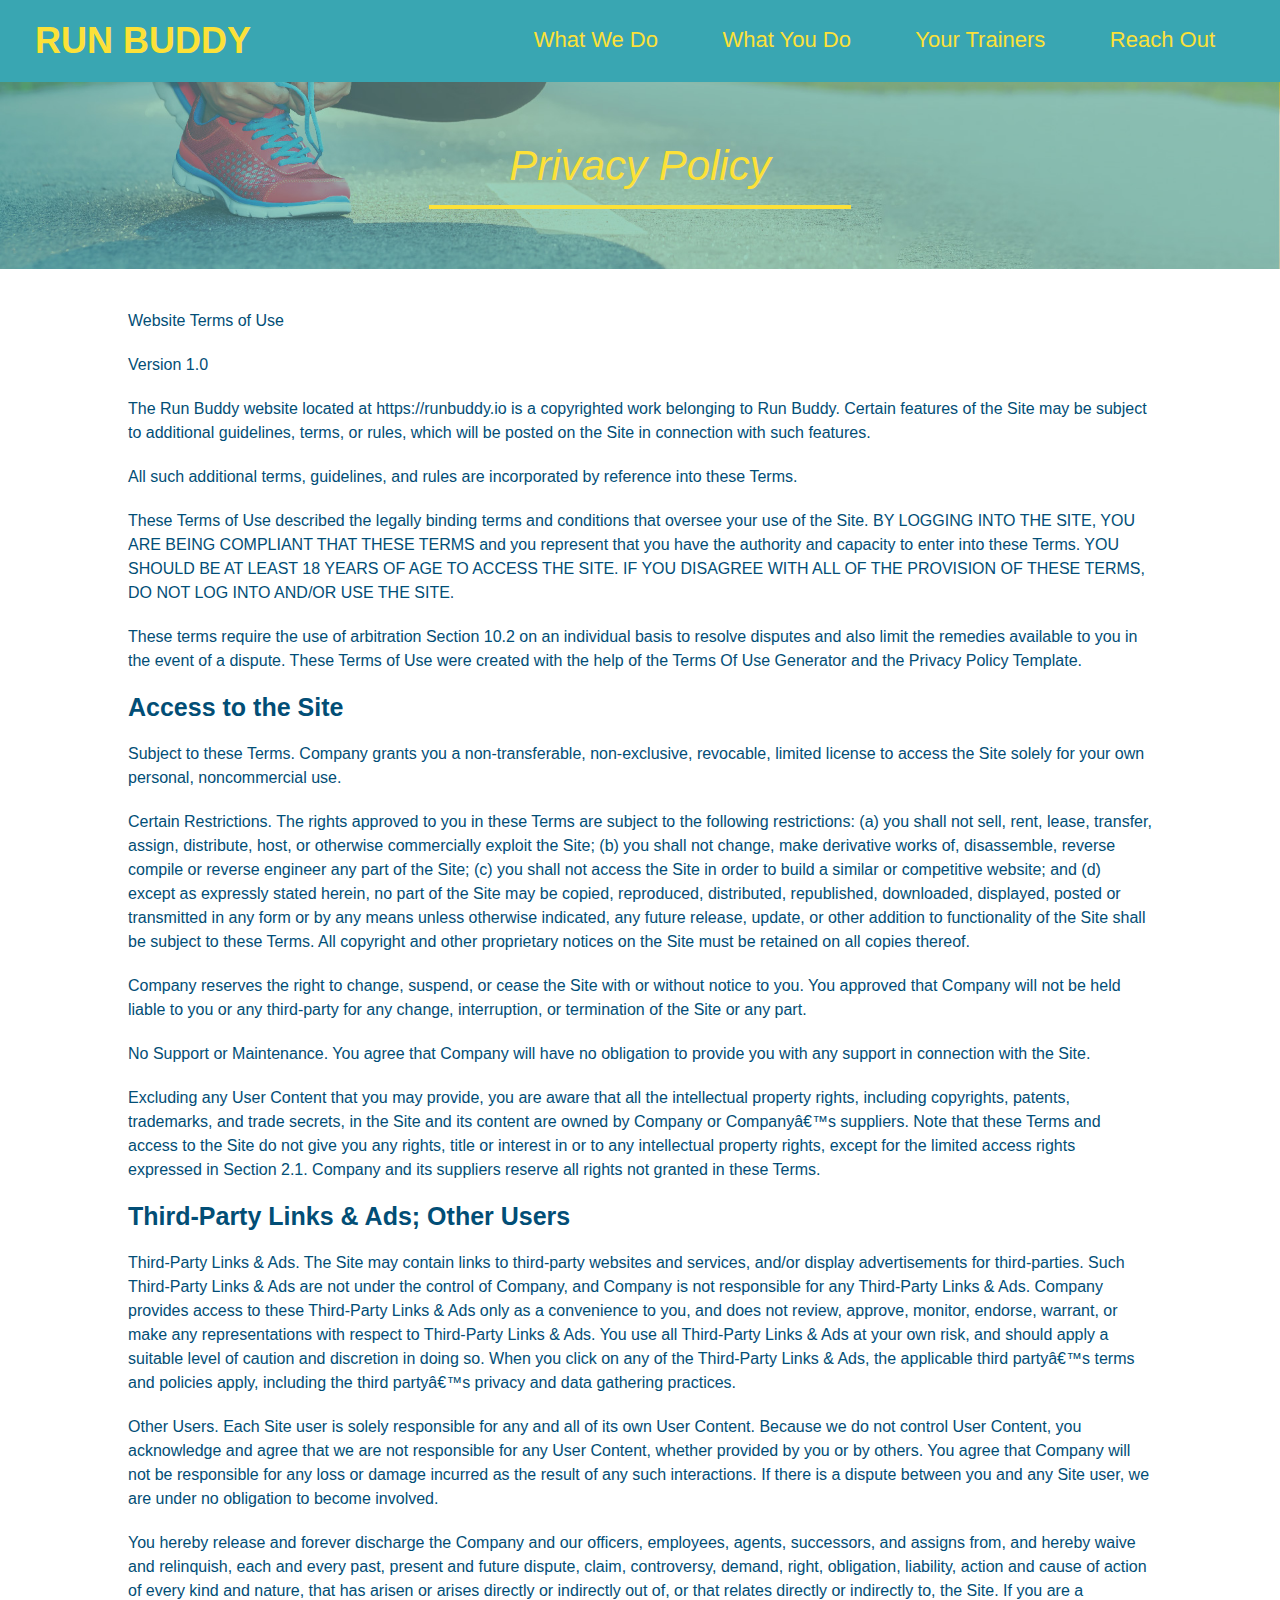
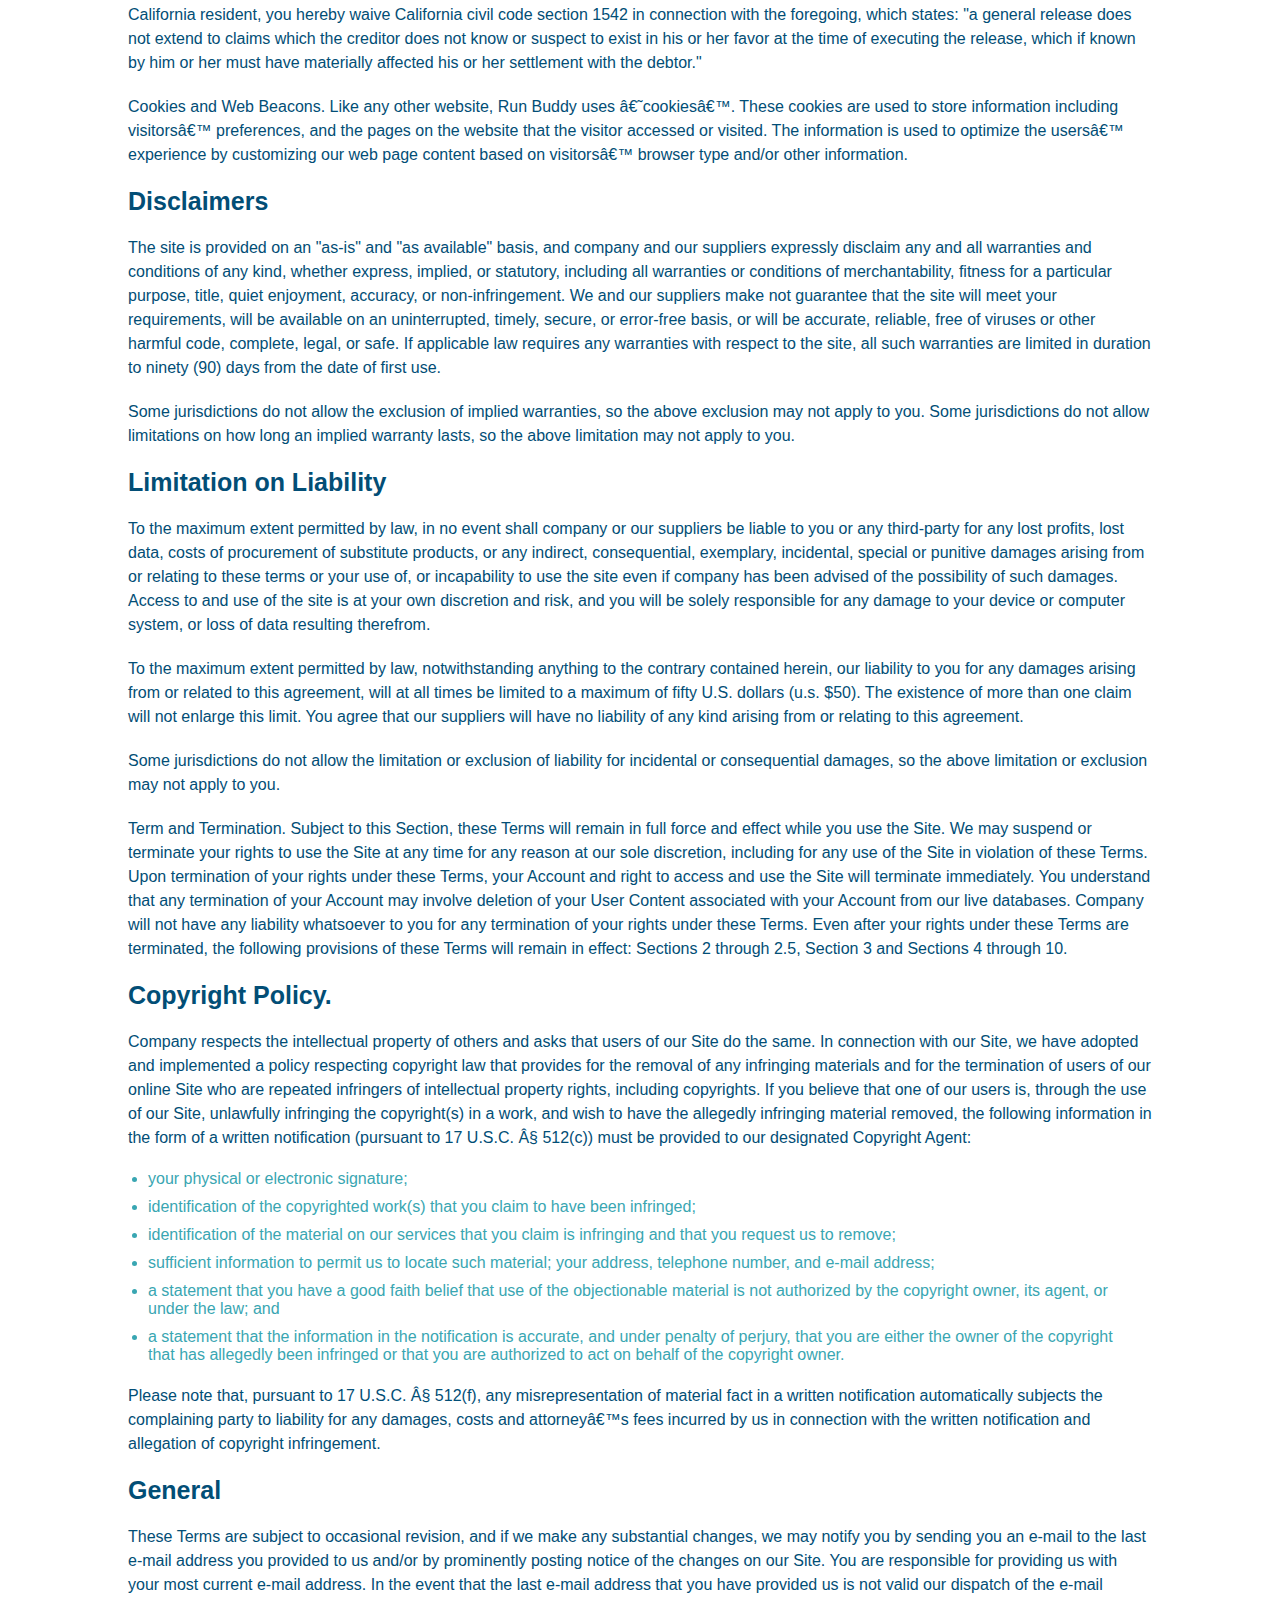
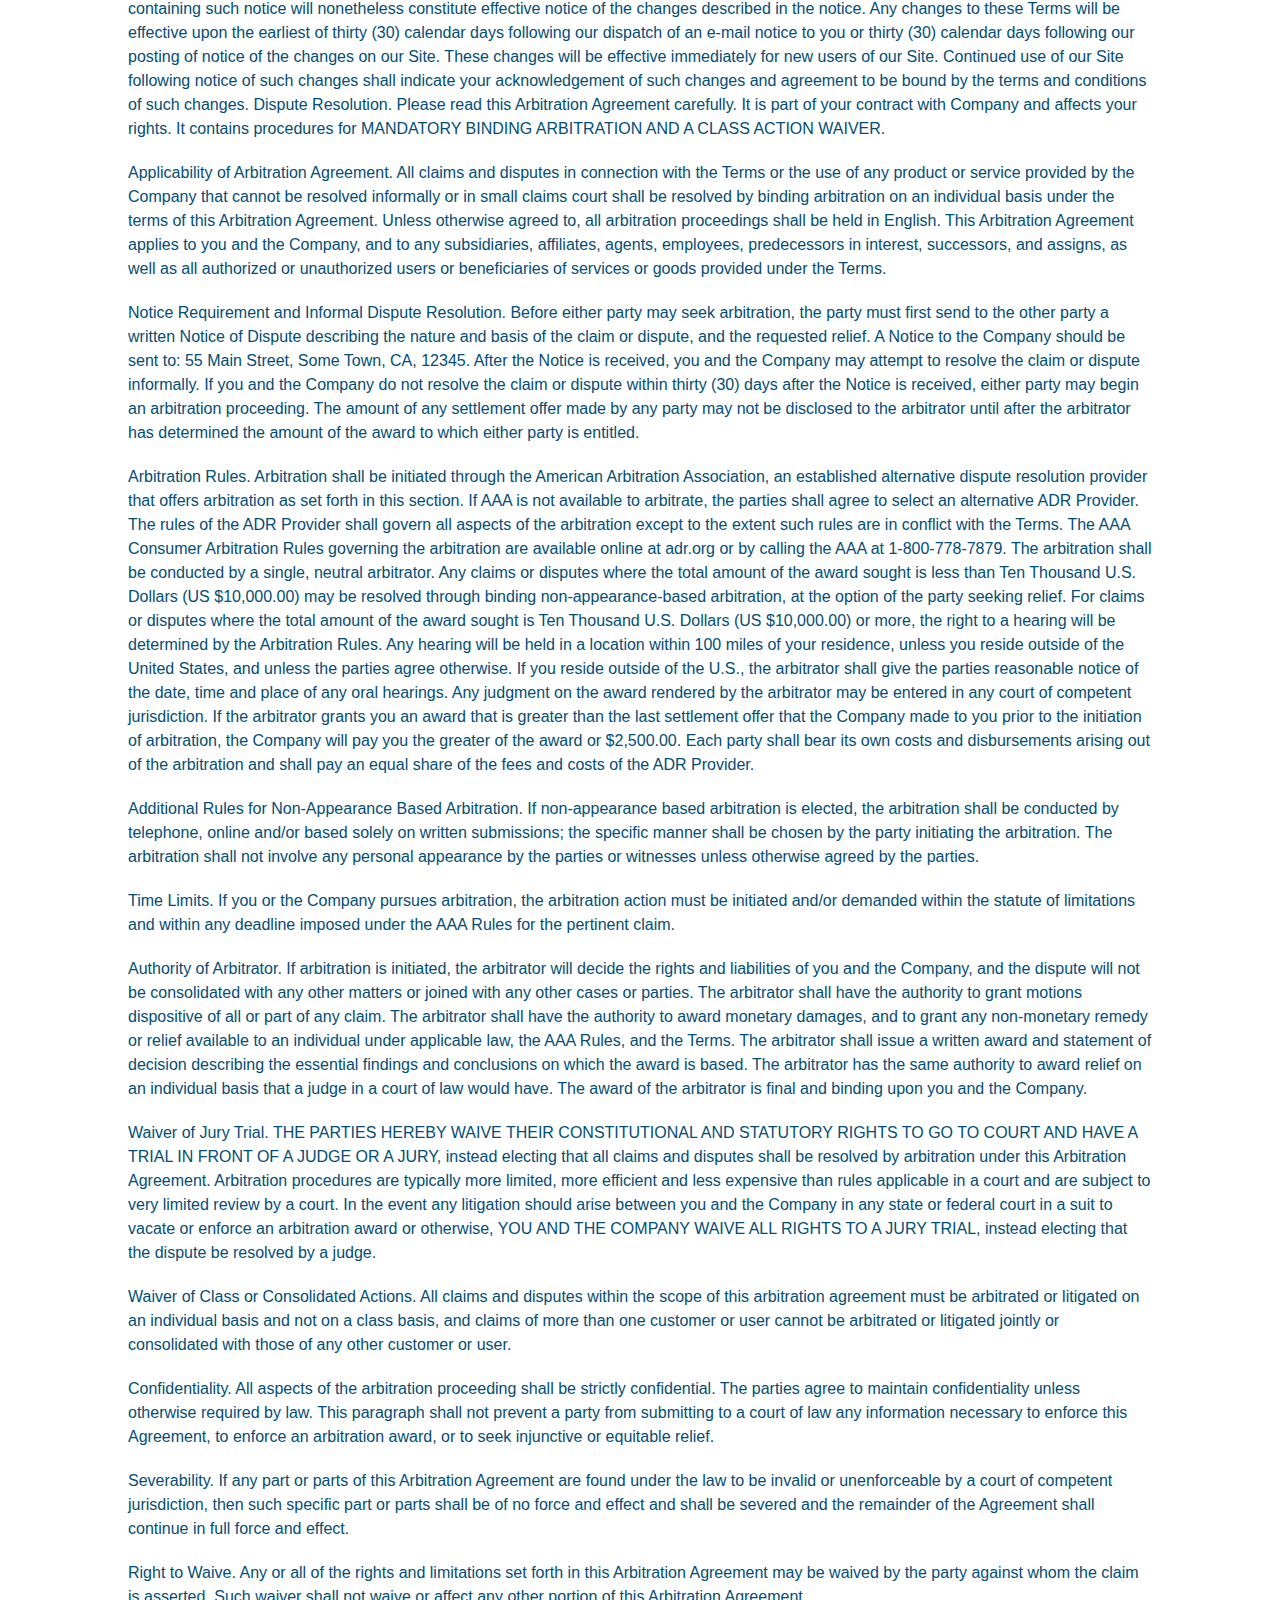
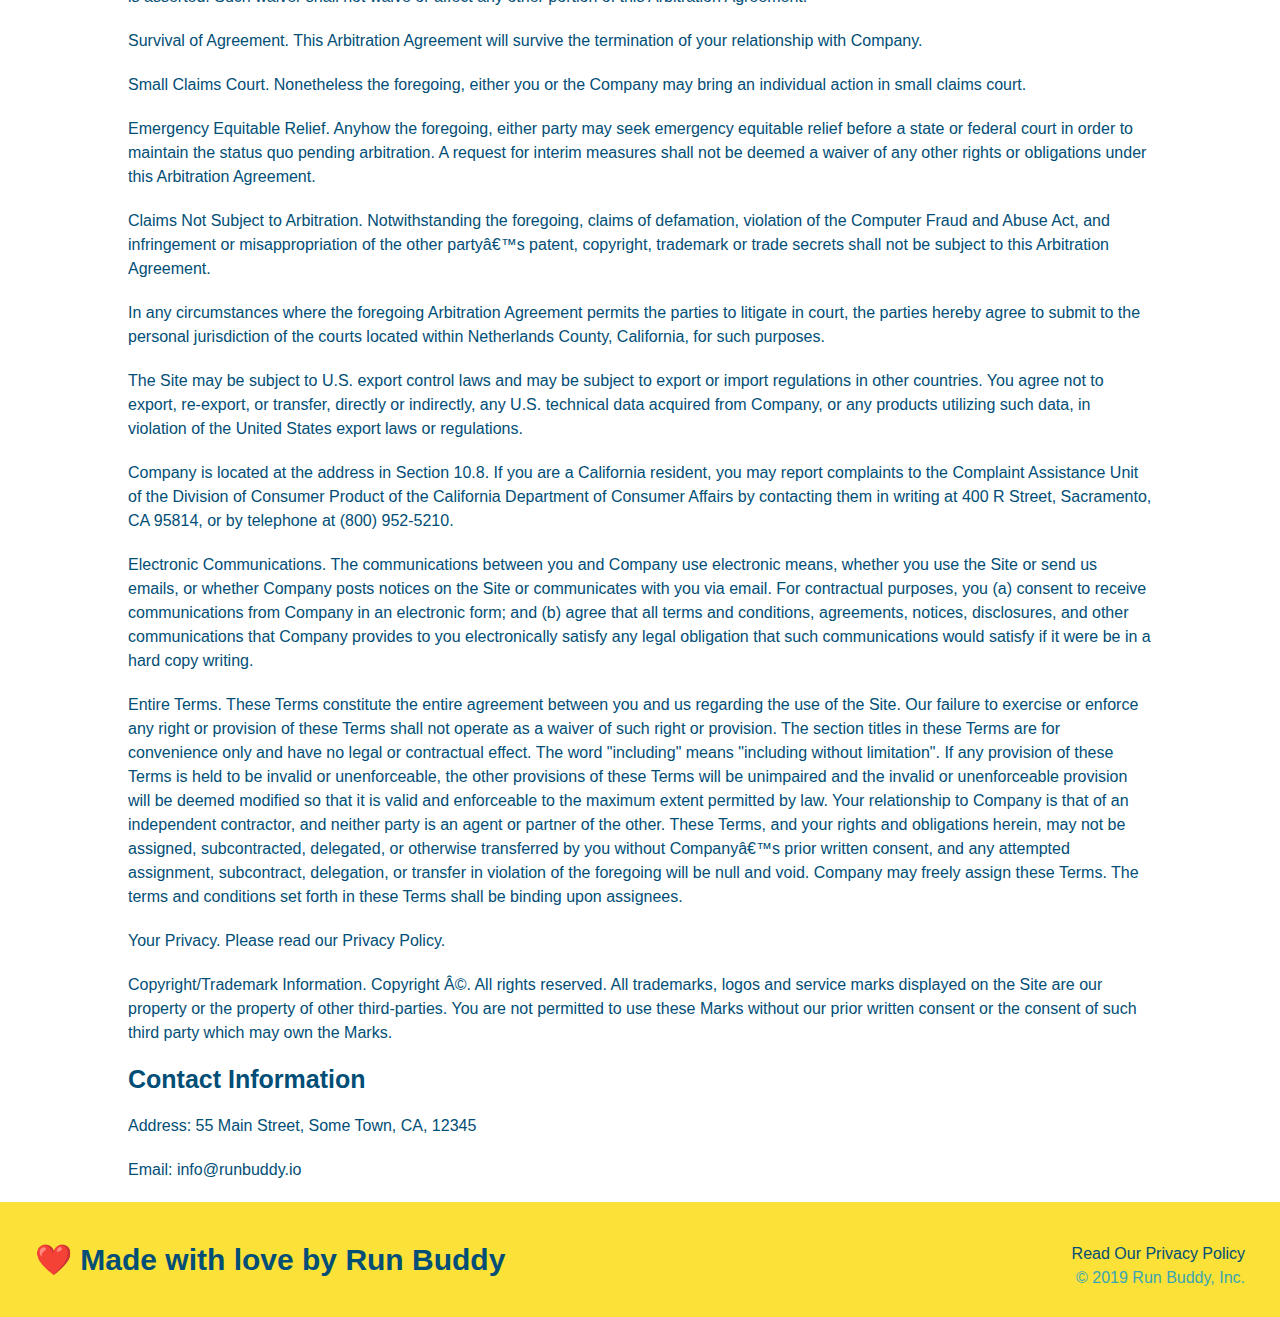
==== privacy-policy.html @ 2493c8c0 "Finished product with Privacy Policy" ====
<!DOCTYPE html>
<html lang="en">
    <head>
        <meta charset="UTF-8" />
        <title>Privacy Policy - Run Buddy</title>
        <link rel="stylesheet" href="./assets/css/style.css" />
        <link rel="stylesheet" href="./assets/css/secondary-styles.css" />
    </head>
    <body>
        <header>
            <h1>
                <a href="/">RUN BUDDY</a>
            </h1>
            <nav>
                <!--Unordered list element-->
                <ul>
                    <!--list item element-->
                    <li>
                        <!--Anchore element-->
                        <a href="./index.html#what-we-do">What We Do</a>
                    </li>
                    <li>
                        <a href="./index.html#what-you-do">What You Do</a>
                    </li>
                    <li>
                        <a href="./index.html#your-trainers">Your Trainers</a>
                    </li>
                    <li>
                        <a href="./index.html#reach-out">Reach Out</a>
                    </li>
                </ul>
            </nav>
        </header>
        <!--Policy Section-->
        <section class="hero">
            <h2 class="page-title">
                Privacy Policy
            </h2>
        </section>
        <article class="secondary-content">
            
      <p>
        Website Terms of Use
      </p>

      <p>
        Version 1.0
      </p>

      <p>
        The Run Buddy website located at https://runbuddy.io is a copyrighted work belonging to Run Buddy. Certain
        features of the Site may be subject to additional guidelines, terms, or rules, which will be posted on the Site
        in connection with such features.
      </p>

      <p>
        All such additional terms, guidelines, and rules are incorporated by reference into these Terms.
      </p>

      <p>
        These Terms of Use described the legally binding terms and conditions that oversee your use of the Site. BY
        LOGGING INTO THE SITE, YOU ARE BEING COMPLIANT THAT THESE TERMS and you represent that you have the authority
        and capacity to enter into these Terms. YOU SHOULD BE AT LEAST 18 YEARS OF AGE TO ACCESS THE SITE. IF YOU
        DISAGREE WITH ALL OF THE PROVISION OF THESE TERMS, DO NOT LOG INTO AND/OR USE THE SITE.
      </p>

      <p>
        These terms require the use of arbitration Section 10.2 on an individual basis to resolve disputes and also
        limit the remedies available to you in the event of a dispute. These Terms of Use were created with the help of
        the Terms Of Use Generator and the Privacy Policy Template.
      </p>

      <h3>
        Access to the Site
      </h3>

      <p>
        Subject to these Terms. Company grants you a non-transferable, non-exclusive, revocable, limited license to
        access the Site solely for your own personal, noncommercial use.
      </p>

      <p>
        Certain Restrictions. The rights approved to you in these Terms are subject to the following restrictions: (a)
        you shall not sell, rent, lease, transfer, assign, distribute, host, or otherwise commercially exploit the Site;
        (b) you shall not change, make derivative works of, disassemble, reverse compile or reverse engineer any part of
        the Site; (c) you shall not access the Site in order to build a similar or competitive website; and (d) except
        as expressly stated herein, no part of the Site may be copied, reproduced, distributed, republished, downloaded,
        displayed, posted or transmitted in any form or by any means unless otherwise indicated, any future release,
        update, or other addition to functionality of the Site shall be subject to these Terms. All copyright and other
        proprietary notices on the Site must be retained on all copies thereof.
      </p>

      <p>
        Company reserves the right to change, suspend, or cease the Site with or without notice to you. You approved
        that Company will not be held liable to you or any third-party for any change, interruption, or termination of
        the Site or any part.
      </p>

      <p>
        No Support or Maintenance. You agree that Company will have no obligation to provide you with any support in
        connection with the Site.
      </p>

      <p>
        Excluding any User Content that you may provide, you are aware that all the intellectual property rights,
        including copyrights, patents, trademarks, and trade secrets, in the Site and its content are owned by Company
        or Companyâ€™s suppliers. Note that these Terms and access to the Site do not give you any rights, title or
        interest in or to any intellectual property rights, except for the limited access rights expressed in Section
        2.1. Company and its suppliers reserve all rights not granted in these Terms.
      </p>

      <h3>
        Third-Party Links & Ads; Other Users
      </h3>

      <p>
        Third-Party Links & Ads. The Site may contain links to third-party websites and services, and/or display
        advertisements for third-parties. Such Third-Party Links & Ads are not under the control of Company, and Company
        is not responsible for any Third-Party Links & Ads. Company provides access to these Third-Party Links & Ads
        only as a convenience to you, and does not review, approve, monitor, endorse, warrant, or make any
        representations with respect to Third-Party Links & Ads. You use all Third-Party Links & Ads at your own risk,
        and should apply a suitable level of caution and discretion in doing so. When you click on any of the
        Third-Party Links & Ads, the applicable third partyâ€™s terms and policies apply, including the third partyâ€™s
        privacy and data gathering practices.
      </p>

      <p>
        Other Users. Each Site user is solely responsible for any and all of its own User Content. Because we do not
        control User Content, you acknowledge and agree that we are not responsible for any User Content, whether
        provided by you or by others. You agree that Company will not be responsible for any loss or damage incurred as
        the result of any such interactions. If there is a dispute between you and any Site user, we are under no
        obligation to become involved.
      </p>

      <p>
        You hereby release and forever discharge the Company and our officers, employees, agents, successors, and
        assigns from, and hereby waive and relinquish, each and every past, present and future dispute, claim,
        controversy, demand, right, obligation, liability, action and cause of action of every kind and nature, that has
        arisen or arises directly or indirectly out of, or that relates directly or indirectly to, the Site. If you are
        a California resident, you hereby waive California civil code section 1542 in connection with the foregoing,
        which states: "a general release does not extend to claims which the creditor does not know or suspect to exist
        in his or her favor at the time of executing the release, which if known by him or her must have materially
        affected his or her settlement with the debtor."
      </p>

      <p>
        Cookies and Web Beacons. Like any other website, Run Buddy uses â€˜cookiesâ€™. These cookies are used to store
        information including visitorsâ€™ preferences, and the pages on the website that the visitor accessed or visited.
        The information is used to optimize the usersâ€™ experience by customizing our web page content based on visitorsâ€™
        browser type and/or other information.
      </p>

      <h3>
        Disclaimers
      </h3>

      <p>
        The site is provided on an "as-is" and "as available" basis, and company and our suppliers expressly disclaim
        any and all warranties and conditions of any kind, whether express, implied, or statutory, including all
        warranties or conditions of merchantability, fitness for a particular purpose, title, quiet enjoyment, accuracy,
        or non-infringement. We and our suppliers make not guarantee that the site will meet your requirements, will be
        available on an uninterrupted, timely, secure, or error-free basis, or will be accurate, reliable, free of
        viruses or other harmful code, complete, legal, or safe. If applicable law requires any warranties with respect
        to the site, all such warranties are limited in duration to ninety (90) days from the date of first use.
      </p>

      <p>
        Some jurisdictions do not allow the exclusion of implied warranties, so the above exclusion may not apply to
        you. Some jurisdictions do not allow limitations on how long an implied warranty lasts, so the above limitation
        may not apply to you.
      </p>

      <h3>
        Limitation on Liability
      </h3>

      <p>
        To the maximum extent permitted by law, in no event shall company or our suppliers be liable to you or any
        third-party for any lost profits, lost data, costs of procurement of substitute products, or any indirect,
        consequential, exemplary, incidental, special or punitive damages arising from or relating to these terms or
        your use of, or incapability to use the site even if company has been advised of the possibility of such
        damages. Access to and use of the site is at your own discretion and risk, and you will be solely responsible
        for any damage to your device or computer system, or loss of data resulting therefrom.
      </p>

      <p>
        To the maximum extent permitted by law, notwithstanding anything to the contrary contained herein, our liability
        to you for any damages arising from or related to this agreement, will at all times be limited to a maximum of
        fifty U.S. dollars (u.s. $50). The existence of more than one claim will not enlarge this limit. You agree that
        our suppliers will have no liability of any kind arising from or relating to this agreement.
      </p>

      <p>
        Some jurisdictions do not allow the limitation or exclusion of liability for incidental or consequential
        damages, so the above limitation or exclusion may not apply to you.
      </p>

      <p>
        Term and Termination. Subject to this Section, these Terms will remain in full force and effect while you use
        the Site. We may suspend or terminate your rights to use the Site at any time for any reason at our sole
        discretion, including for any use of the Site in violation of these Terms. Upon termination of your rights under
        these Terms, your Account and right to access and use the Site will terminate immediately. You understand that
        any termination of your Account may involve deletion of your User Content associated with your Account from our
        live databases. Company will not have any liability whatsoever to you for any termination of your rights under
        these Terms. Even after your rights under these Terms are terminated, the following provisions of these Terms
        will remain in effect: Sections 2 through 2.5, Section 3 and Sections 4 through 10.
      </p>

      <h3>
        Copyright Policy.
      </h3>

      <p>
        Company respects the intellectual property of others and asks that users of our Site do the same. In connection
        with our Site, we have adopted and implemented a policy respecting copyright law that provides for the removal
        of any infringing materials and for the termination of users of our online Site who are repeated infringers of
        intellectual property rights, including copyrights. If you believe that one of our users is, through the use of
        our Site, unlawfully infringing the copyright(s) in a work, and wish to have the allegedly infringing material
        removed, the following information in the form of a written notification (pursuant to 17 U.S.C. Â§ 512(c)) must
        be provided to our designated Copyright Agent:
      </p>

      <ul>
        <li>
          your physical or electronic signature;
        </li>
        <li>
          identification of the copyrighted work(s) that you claim to have been infringed;
        </li>
        <li>
          identification of the material on our services that you claim is infringing and that you request us to remove;
        </li>
        <li>
          sufficient information to permit us to locate such material; your address, telephone number, and e-mail
          address;
        </li>
        <li>
          a statement that you have a good faith belief that use of the objectionable material is not authorized by the
          copyright owner, its agent, or under the law; and
        </li>
        <li>
          a statement that the information in the notification is accurate, and under penalty of perjury, that you are
          either the owner of the copyright that has allegedly been infringed or that you are authorized to act on
          behalf of the copyright owner.
        </li>
      </ul>

      <p>
        Please note that, pursuant to 17 U.S.C. Â§ 512(f), any misrepresentation of material fact in a written
        notification automatically subjects the complaining party to liability for any damages, costs and attorneyâ€™s
        fees incurred by us in connection with the written notification and allegation of copyright infringement.
      </p>

      <h3>
        General
      </h3>

      <p>
        These Terms are subject to occasional revision, and if we make any substantial changes, we may notify you by
        sending you an e-mail to the last e-mail address you provided to us and/or by prominently posting notice of the
        changes on our Site. You are responsible for providing us with your most current e-mail address. In the event
        that the last e-mail address that you have provided us is not valid our dispatch of the e-mail containing such
        notice will nonetheless constitute effective notice of the changes described in the notice. Any changes to these
        Terms will be effective upon the earliest of thirty (30) calendar days following our dispatch of an e-mail
        notice to you or thirty (30) calendar days following our posting of notice of the changes on our Site. These
        changes will be effective immediately for new users of our Site. Continued use of our Site following notice of
        such changes shall indicate your acknowledgement of such changes and agreement to be bound by the terms and
        conditions of such changes. Dispute Resolution. Please read this Arbitration Agreement carefully. It is part of
        your contract with Company and affects your rights. It contains procedures for MANDATORY BINDING ARBITRATION AND
        A CLASS ACTION WAIVER.
      </p>

      <p>
        Applicability of Arbitration Agreement. All claims and disputes in connection with the Terms or the use of any
        product or service provided by the Company that cannot be resolved informally or in small claims court shall be
        resolved by binding arbitration on an individual basis under the terms of this Arbitration Agreement. Unless
        otherwise agreed to, all arbitration proceedings shall be held in English. This Arbitration Agreement applies to
        you and the Company, and to any subsidiaries, affiliates, agents, employees, predecessors in interest,
        successors, and assigns, as well as all authorized or unauthorized users or beneficiaries of services or goods
        provided under the Terms.
      </p>

      <p>
        Notice Requirement and Informal Dispute Resolution. Before either party may seek arbitration, the party must
        first send to the other party a written Notice of Dispute describing the nature and basis of the claim or
        dispute, and the requested relief. A Notice to the Company should be sent to: 55 Main Street, Some Town, CA,
        12345. After the Notice is received, you and the Company may attempt to resolve the claim or dispute informally.
        If you and the Company do not resolve the claim or dispute within thirty (30) days after the Notice is received,
        either party may begin an arbitration proceeding. The amount of any settlement offer made by any party may not
        be disclosed to the arbitrator until after the arbitrator has determined the amount of the award to which either
        party is entitled.
      </p>

      <p>
        Arbitration Rules. Arbitration shall be initiated through the American Arbitration Association, an established
        alternative dispute resolution provider that offers arbitration as set forth in this section. If AAA is not
        available to arbitrate, the parties shall agree to select an alternative ADR Provider. The rules of the ADR
        Provider shall govern all aspects of the arbitration except to the extent such rules are in conflict with the
        Terms. The AAA Consumer Arbitration Rules governing the arbitration are available online at adr.org or by
        calling the AAA at 1-800-778-7879. The arbitration shall be conducted by a single, neutral arbitrator. Any
        claims or disputes where the total amount of the award sought is less than Ten Thousand U.S. Dollars (US
        $10,000.00) may be resolved through binding non-appearance-based arbitration, at the option of the party seeking
        relief. For claims or disputes where the total amount of the award sought is Ten Thousand U.S. Dollars (US
        $10,000.00) or more, the right to a hearing will be determined by the Arbitration Rules. Any hearing will be
        held in a location within 100 miles of your residence, unless you reside outside of the United States, and
        unless the parties agree otherwise. If you reside outside of the U.S., the arbitrator shall give the parties
        reasonable notice of the date, time and place of any oral hearings. Any judgment on the award rendered by the
        arbitrator may be entered in any court of competent jurisdiction. If the arbitrator grants you an award that is
        greater than the last settlement offer that the Company made to you prior to the initiation of arbitration, the
        Company will pay you the greater of the award or $2,500.00. Each party shall bear its own costs and
        disbursements arising out of the arbitration and shall pay an equal share of the fees and costs of the ADR
        Provider.
      </p>

      <p>
        Additional Rules for Non-Appearance Based Arbitration. If non-appearance based arbitration is elected, the
        arbitration shall be conducted by telephone, online and/or based solely on written submissions; the specific
        manner shall be chosen by the party initiating the arbitration. The arbitration shall not involve any personal
        appearance by the parties or witnesses unless otherwise agreed by the parties.
      </p>

      <p>
        Time Limits. If you or the Company pursues arbitration, the arbitration action must be initiated and/or demanded
        within the statute of limitations and within any deadline imposed under the AAA Rules for the pertinent claim.
      </p>

      <p>
        Authority of Arbitrator. If arbitration is initiated, the arbitrator will decide the rights and liabilities of
        you and the Company, and the dispute will not be consolidated with any other matters or joined with any other
        cases or parties. The arbitrator shall have the authority to grant motions dispositive of all or part of any
        claim. The arbitrator shall have the authority to award monetary damages, and to grant any non-monetary remedy
        or relief available to an individual under applicable law, the AAA Rules, and the Terms. The arbitrator shall
        issue a written award and statement of decision describing the essential findings and conclusions on which the
        award is based. The arbitrator has the same authority to award relief on an individual basis that a judge in a
        court of law would have. The award of the arbitrator is final and binding upon you and the Company.
      </p>

      <p>
        Waiver of Jury Trial. THE PARTIES HEREBY WAIVE THEIR CONSTITUTIONAL AND STATUTORY RIGHTS TO GO TO COURT AND HAVE
        A TRIAL IN FRONT OF A JUDGE OR A JURY, instead electing that all claims and disputes shall be resolved by
        arbitration under this Arbitration Agreement. Arbitration procedures are typically more limited, more efficient
        and less expensive than rules applicable in a court and are subject to very limited review by a court. In the
        event any litigation should arise between you and the Company in any state or federal court in a suit to vacate
        or enforce an arbitration award or otherwise, YOU AND THE COMPANY WAIVE ALL RIGHTS TO A JURY TRIAL, instead
        electing that the dispute be resolved by a judge.
      </p>

      <p>
        Waiver of Class or Consolidated Actions. All claims and disputes within the scope of this arbitration agreement
        must be arbitrated or litigated on an individual basis and not on a class basis, and claims of more than one
        customer or user cannot be arbitrated or litigated jointly or consolidated with those of any other customer or
        user.
      </p>

      <p>
        Confidentiality. All aspects of the arbitration proceeding shall be strictly confidential. The parties agree to
        maintain confidentiality unless otherwise required by law. This paragraph shall not prevent a party from
        submitting to a court of law any information necessary to enforce this Agreement, to enforce an arbitration
        award, or to seek injunctive or equitable relief.
      </p>

      <p>
        Severability. If any part or parts of this Arbitration Agreement are found under the law to be invalid or
        unenforceable by a court of competent jurisdiction, then such specific part or parts shall be of no force and
        effect and shall be severed and the remainder of the Agreement shall continue in full force and effect.
      </p>

      <p>
        Right to Waive. Any or all of the rights and limitations set forth in this Arbitration Agreement may be waived
        by the party against whom the claim is asserted. Such waiver shall not waive or affect any other portion of this
        Arbitration Agreement.
      </p>

      <p>
        Survival of Agreement. This Arbitration Agreement will survive the termination of your relationship with
        Company.
      </p>

      <p>
        Small Claims Court. Nonetheless the foregoing, either you or the Company may bring an individual action in small
        claims court.
      </p>

      <p>
        Emergency Equitable Relief. Anyhow the foregoing, either party may seek emergency equitable relief before a
        state or federal court in order to maintain the status quo pending arbitration. A request for interim measures
        shall not be deemed a waiver of any other rights or obligations under this Arbitration Agreement.
      </p>

      <p>
        Claims Not Subject to Arbitration. Notwithstanding the foregoing, claims of defamation, violation of the
        Computer Fraud and Abuse Act, and infringement or misappropriation of the other partyâ€™s patent, copyright,
        trademark or trade secrets shall not be subject to this Arbitration Agreement.
      </p>

      <p>
        In any circumstances where the foregoing Arbitration Agreement permits the parties to litigate in court, the
        parties hereby agree to submit to the personal jurisdiction of the courts located within Netherlands County,
        California, for such purposes.
      </p>

      <p>
        The Site may be subject to U.S. export control laws and may be subject to export or import regulations in other
        countries. You agree not to export, re-export, or transfer, directly or indirectly, any U.S. technical data
        acquired from Company, or any products utilizing such data, in violation of the United States export laws or
        regulations.
      </p>

      <p>
        Company is located at the address in Section 10.8. If you are a California resident, you may report complaints
        to the Complaint Assistance Unit of the Division of Consumer Product of the California Department of Consumer
        Affairs by contacting them in writing at 400 R Street, Sacramento, CA 95814, or by telephone at (800) 952-5210.
      </p>

      <p>
        Electronic Communications. The communications between you and Company use electronic means, whether you use the
        Site or send us emails, or whether Company posts notices on the Site or communicates with you via email. For
        contractual purposes, you (a) consent to receive communications from Company in an electronic form; and (b)
        agree that all terms and conditions, agreements, notices, disclosures, and other communications that Company
        provides to you electronically satisfy any legal obligation that such communications would satisfy if it were be
        in a hard copy writing.
      </p>

      <p>
        Entire Terms. These Terms constitute the entire agreement between you and us regarding the use of the Site. Our
        failure to exercise or enforce any right or provision of these Terms shall not operate as a waiver of such right
        or provision. The section titles in these Terms are for convenience only and have no legal or contractual
        effect. The word "including" means "including without limitation". If any provision of these Terms is held to be
        invalid or unenforceable, the other provisions of these Terms will be unimpaired and the invalid or
        unenforceable provision will be deemed modified so that it is valid and enforceable to the maximum extent
        permitted by law. Your relationship to Company is that of an independent contractor, and neither party is an
        agent or partner of the other. These Terms, and your rights and obligations herein, may not be assigned,
        subcontracted, delegated, or otherwise transferred by you without Companyâ€™s prior written consent, and any
        attempted assignment, subcontract, delegation, or transfer in violation of the foregoing will be null and void.
        Company may freely assign these Terms. The terms and conditions set forth in these Terms shall be binding upon
        assignees.
      </p>

      <p>
        Your Privacy. Please read our Privacy Policy.
      </p>

      <p>
        Copyright/Trademark Information. Copyright Â©. All rights reserved. All trademarks, logos and service marks
        displayed on the Site are our property or the property of other third-parties. You are not permitted to use
        these Marks without our prior written consent or the consent of such third party which may own the Marks.
      </p>

      <h3>
        Contact Information
      </h3>

      <p>
        Address: 55 Main Street, Some Town, CA, 12345
      </p>

      <p>
        Email: info@runbuddy.io
      </p>

        </article>

        <!--footer-->
        <footer>
            <h2>❤️ Made with love by Run Buddy</h2>
            <div>
                <a>Read Our Privacy Policy</a><br />
                &copy; 2019 Run Buddy, Inc.
            </div>
        </footer>
    </body>
</html>
---- assets/css/style.css ----
* {
    margin: 0;
    padding: 0;
    box-sizing: border-box;
}

body {
    color: #39a6b2;
    font-family: Helvetica, Arial, sans-serif;
}

/* apply styles to <header> */
header {
    padding: 20px 35px;
    background-color: #39a6b2;
}

header h1 {
    font-weight: bold;
    font-size: 36px;
    color: #fce138;
    margin: 0;
    display: inline;
}

header a {
    text-decoration: none;
    color: #fce138;
}

header nav {
    float: right;
    margin: 7px 0;
}

header nav ul li {
    display: inline;
}

header nav ul li a {
    margin: 0 30px;
    font-weight: lighter;
    font-size: 22px;
}

/* apply styles to footer */
footer {
    background: #fce138;
    width: 100%;
    padding: 40px 35px;
}

footer h2 {
    display: inline;
    color: #024e76;
    font-size: 30px;
    margin: 0;
}

footer div {
    float: right;
    line-height: 1.5;
    text-align: right;
}

footer a {
    color: #024e76;
}

section {
    padding: 60px;
}

/* Hero Style Start */
.hero {
    background-image: url(../images/hero-bg.jpg);
    height: 600px;
    background-size: cover;
    background-position: center;
    position: relative;
}

.hero-form {
    background-color: #fce138;
    padding: 20px;
    width: 500px;
    color: #024e76;
    border: 3px solid #024e76;
    position: absolute;
    bottom: 120px;
    right: 140px;
}

.hero-form h3 {
    font-size: 24px;
    margin: 0;
}

.hero-form p {
    margin: 5px 0 15px 0;
}

.form-input {
    border: 1px solid #024e76;
    display: block;
    padding: 7px 15px;
    font-size: 16px;
    color: #024e76;
    width: 100%;
    margin-bottom: 15px;
}

.hero-form label {
    margin: 0 5px;
}

.hero-form button {
    background-color: #024e76;
    color: #fce138;
    padding: 10px;
    border: none;
    font-size: 16px;
}
/*hero Style End */

/* What we do section */
.intro {
    text-align: center;
}


.intro p {
    line-height: 1.7;
    color: #39a6b2;
    width: 80%;
    font-size: 20px;
    margin: 0 auto;
}
/* end what we do section */

/* Steps Section */
.steps {
    text-align: center;
    background: #fce138;
}


.section-title {
    font-size: 55px;
    color: #024e76;
    margin-bottom: 35px;
    padding: 0 100px 20px 100px;
    display: inline-block;
    border-bottom: 3px solid;
}

.primary-border {
    border-color: #fce138;
}

.secondary-border {
    border-color: #39a6b2;
}

.steps div {
    margin-bottom: 80px;
}

.steps img {
    width: 15%;
    margin: 10px 0;
}

.steps h3 {
    color: #024e76;
    font-size: 46px;
    margin-top: 10px;
}

.steps p {
    color: #39a6b2;
    font-size: 23px;
}

.steps span {
    font-size: 38px;
}
/*End Steps Section */

/* Meet The Trainers Secton */
.trainers {
    text-align: center;
}

.trainer {
    width: 900px;
    margin: 0 auto 30px auto;
    background: #024e76;
    color: #fce138;
    overflow: auto;
}

.trainer img {
    width: 35%;
    float: left;
}

.trainer-bio {
    padding: 35px;
    float: left;
    width: 65%;
}

.text-left {
    text-align: left;
}

.text-right {
    text-align: right;
}

.trainer-bio h3 {
    font-size: 32px;
    margin-bottom: 8px;
}

.trainer-bio h4 {
    font-weight: lighter;
    font-size: 26px;
    margin-bottom: 25px;
}

.trainer-bio p {
    font-size: 17px;
    line-height: 1.3;
}
/*end of trainers */

/* Contact Info */
.contact {
    text-align: center;
    background: #024e76;
}

.contact h2 {
    color: #fce138;
}

.contact-info iframe {
    width: 400px;
    height: 400px;
}

.contact-info div {
    width: 410px;
    display: inline-block;
    vertical-align: top;
    text-align: left;
    margin: 30px 0 0 60px;
    color: white;
}

.contact-info h3 {
    color: #fce138;
    font-size: 32px;
}

.contact-info p, .contact-info address {
    margin: 20px 0;
    line-height: 1.5;
    font-size: 20px;
    font-style: normal;
}

.contact-info a {
    color: #fce138;
}
---- assets/css/secondary-styles.css ----
/* Hero */

.hero {
    background-position: bottom;
    height: auto;
    text-align: center;
    margin-bottom: 40px;
}

.page-title {
    color: #fce138;
    display: inline-block;
    border-bottom: 4px solid #fce138;
    padding: 0 80px 15px 80px;
    font-weight: normal;
    font-size: 42px;
    font-style: italic;
}

.secondary-content {
    width: 80%;
    margin: 0 auto;
    color: #024e76;
}

.secondary-content h3 {
    font-size: 25px;
    margin: 20px 0;
}

.secondary-content p {
    font-size: 16px;
    line-height: 1.5;
    margin: 20px 0;
}

.secondary-content ul {
    margin: 15px 20px;
}

.secondary-content li {
    color: #39a6b2;
    margin: 10px 0;
}
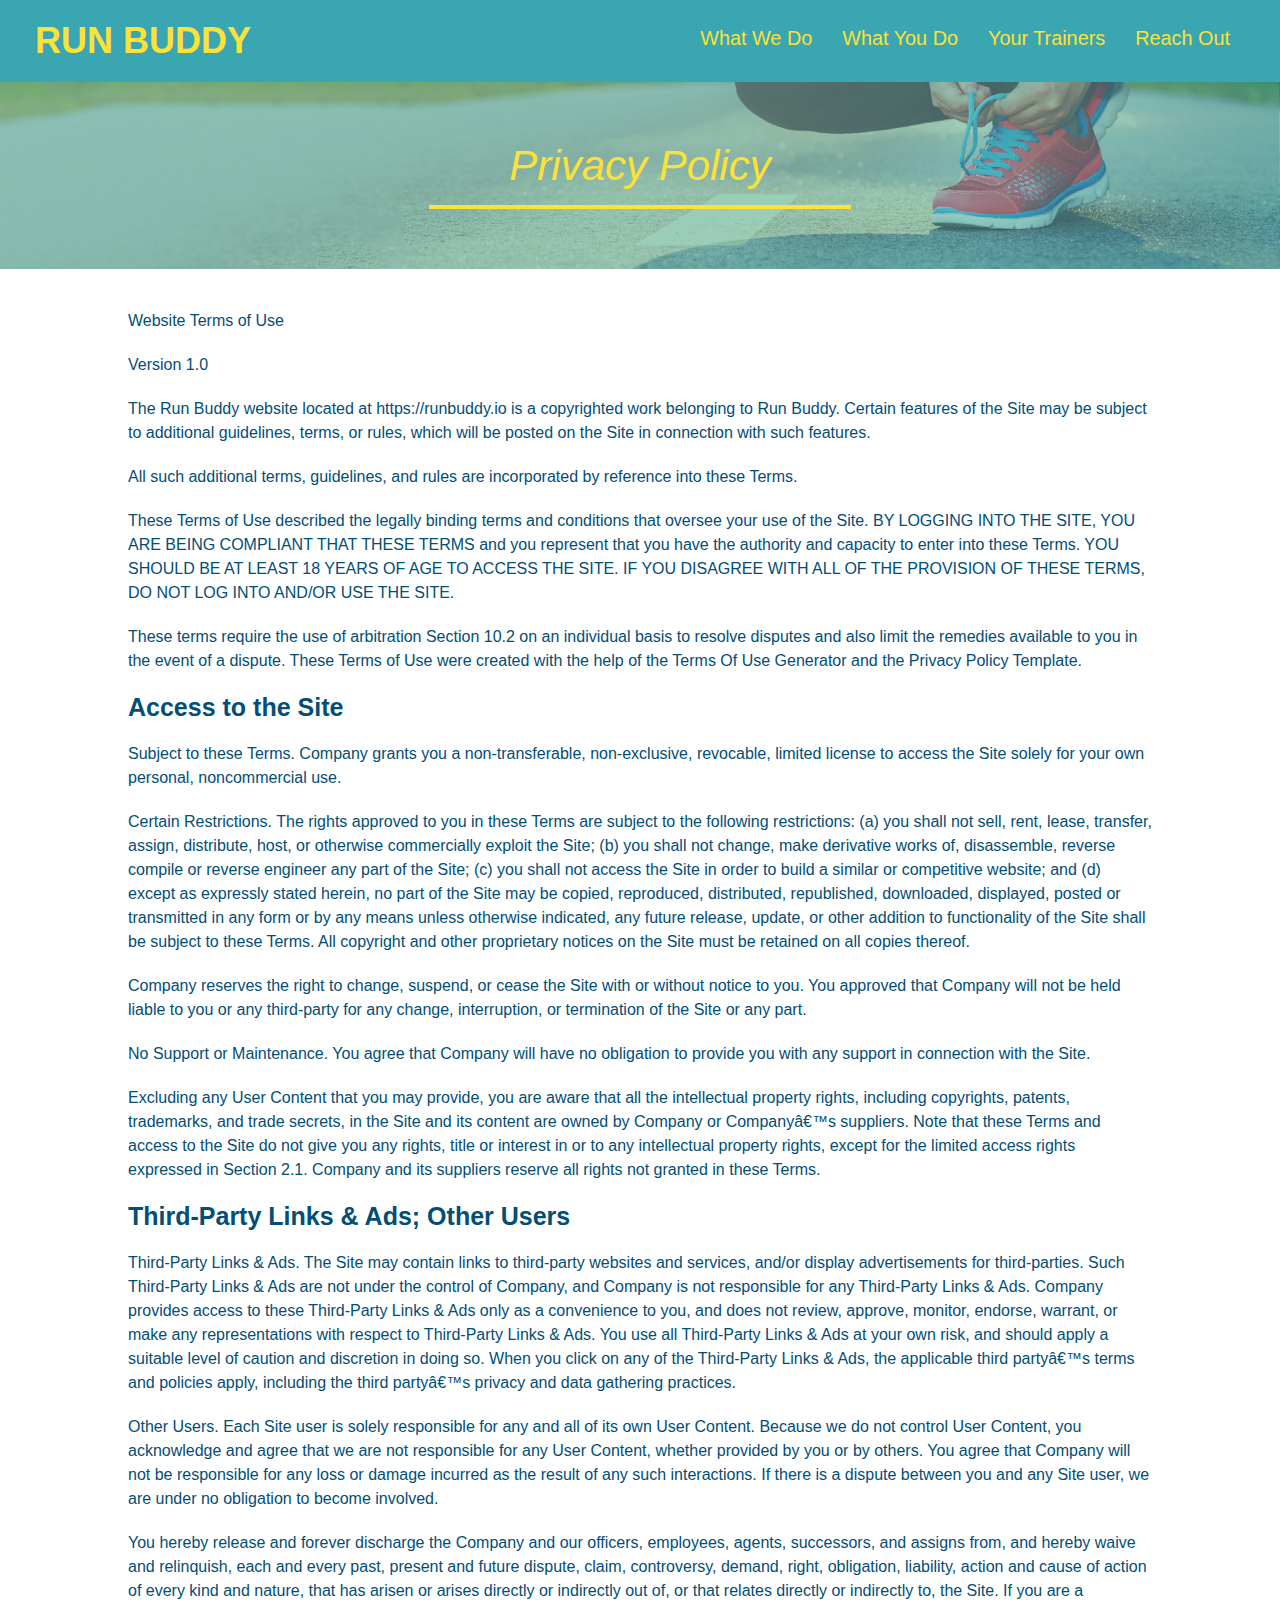
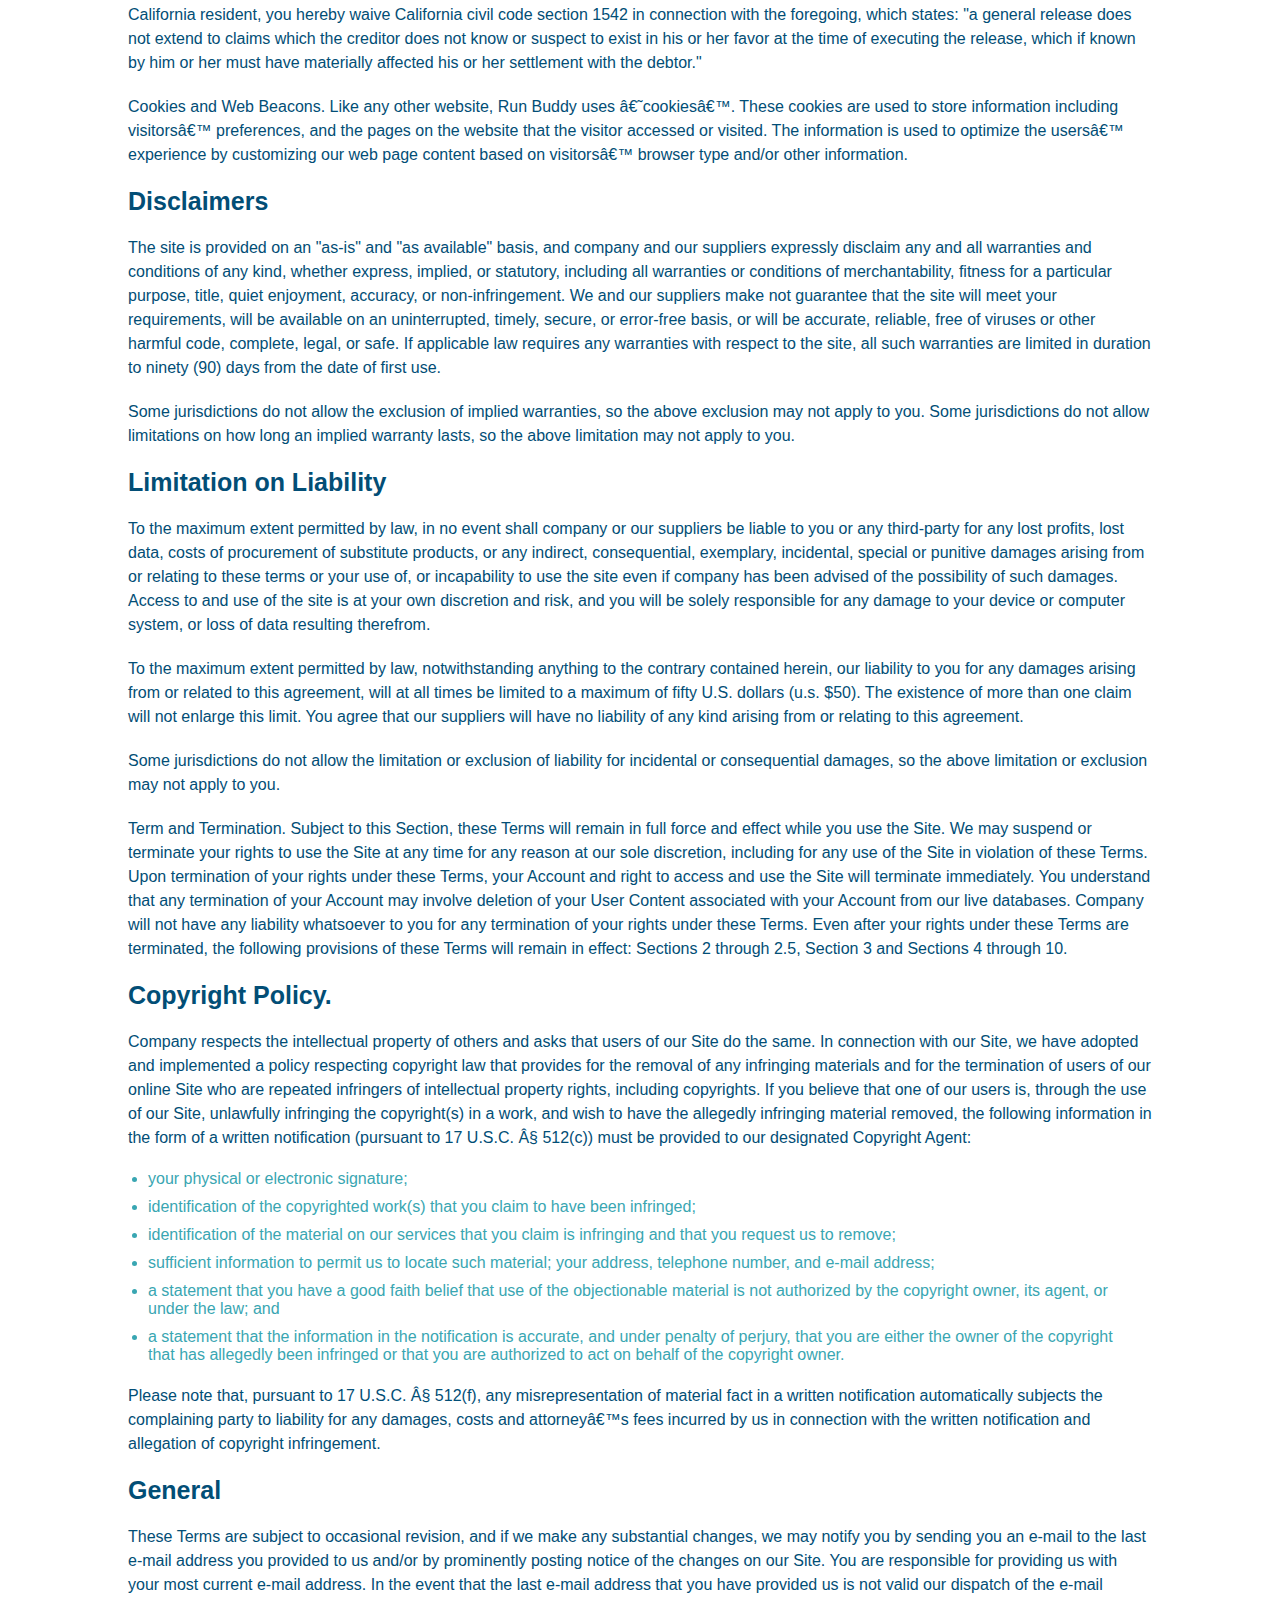
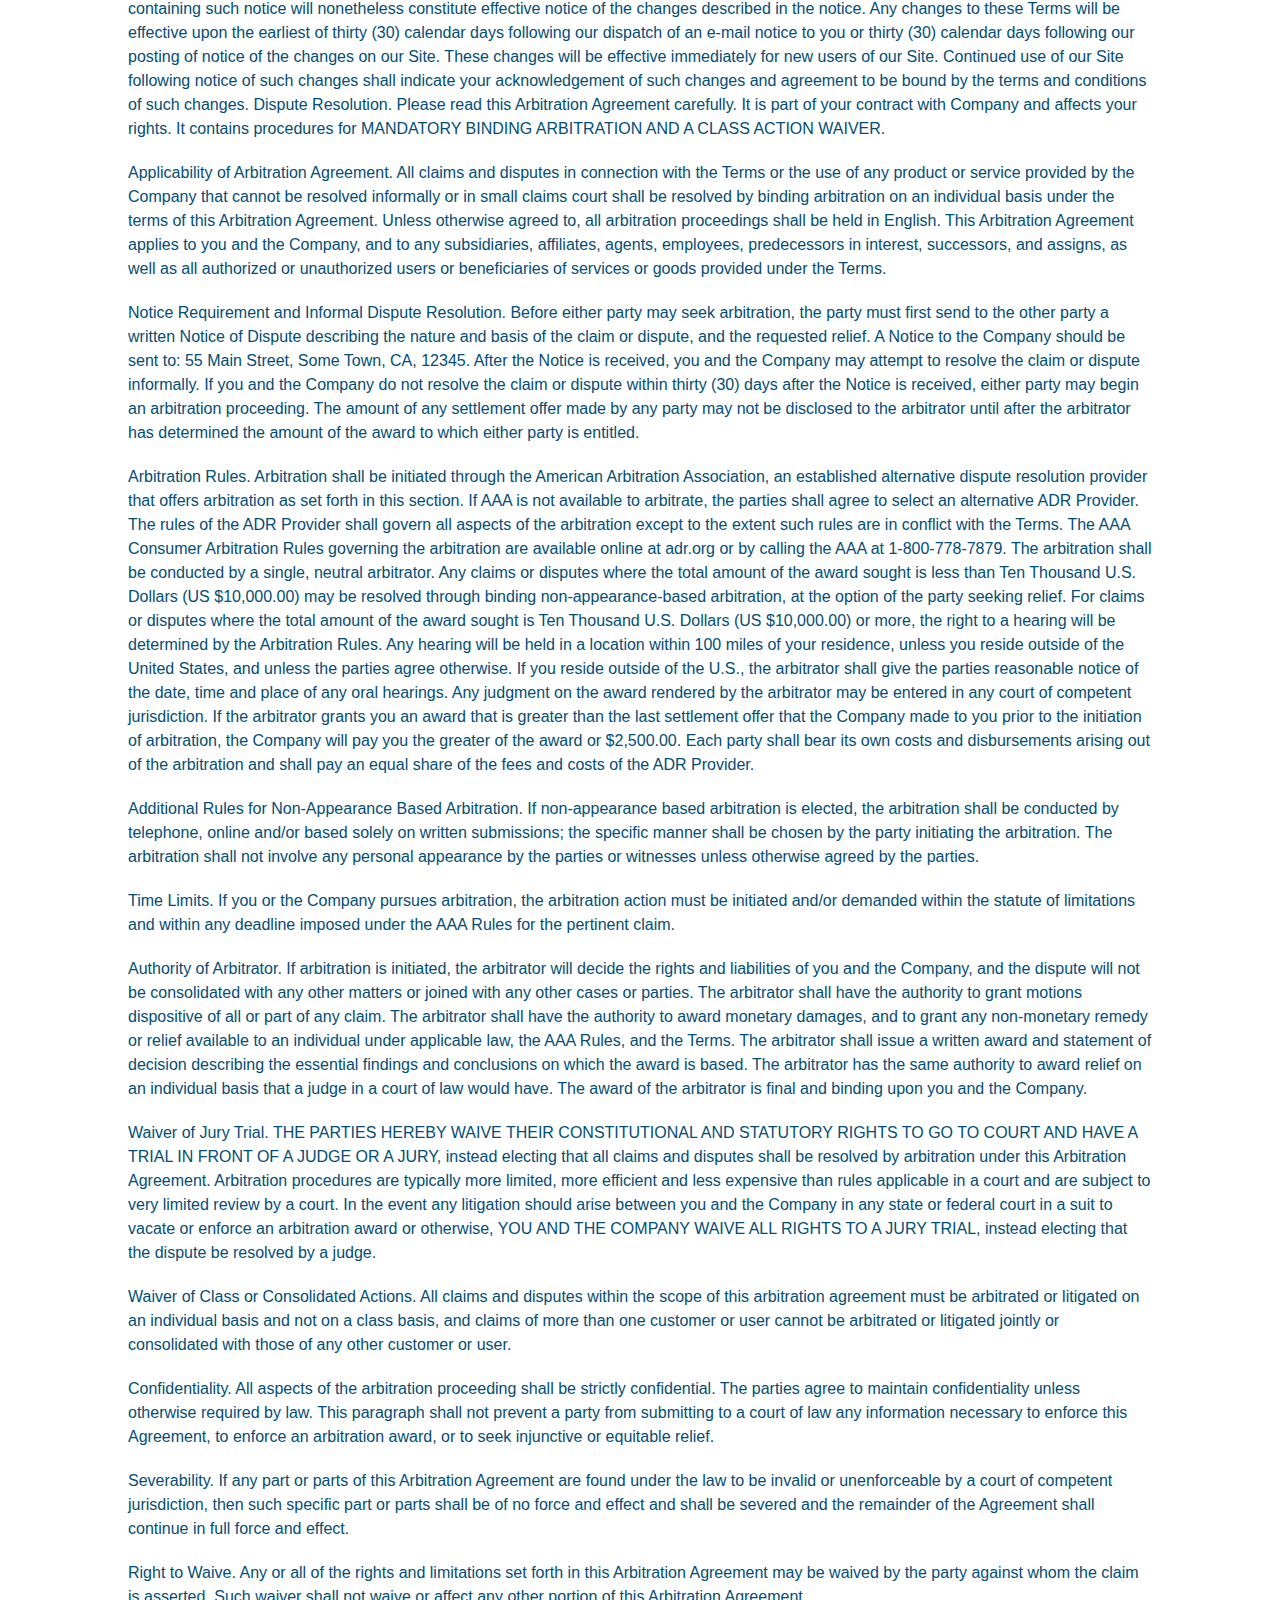
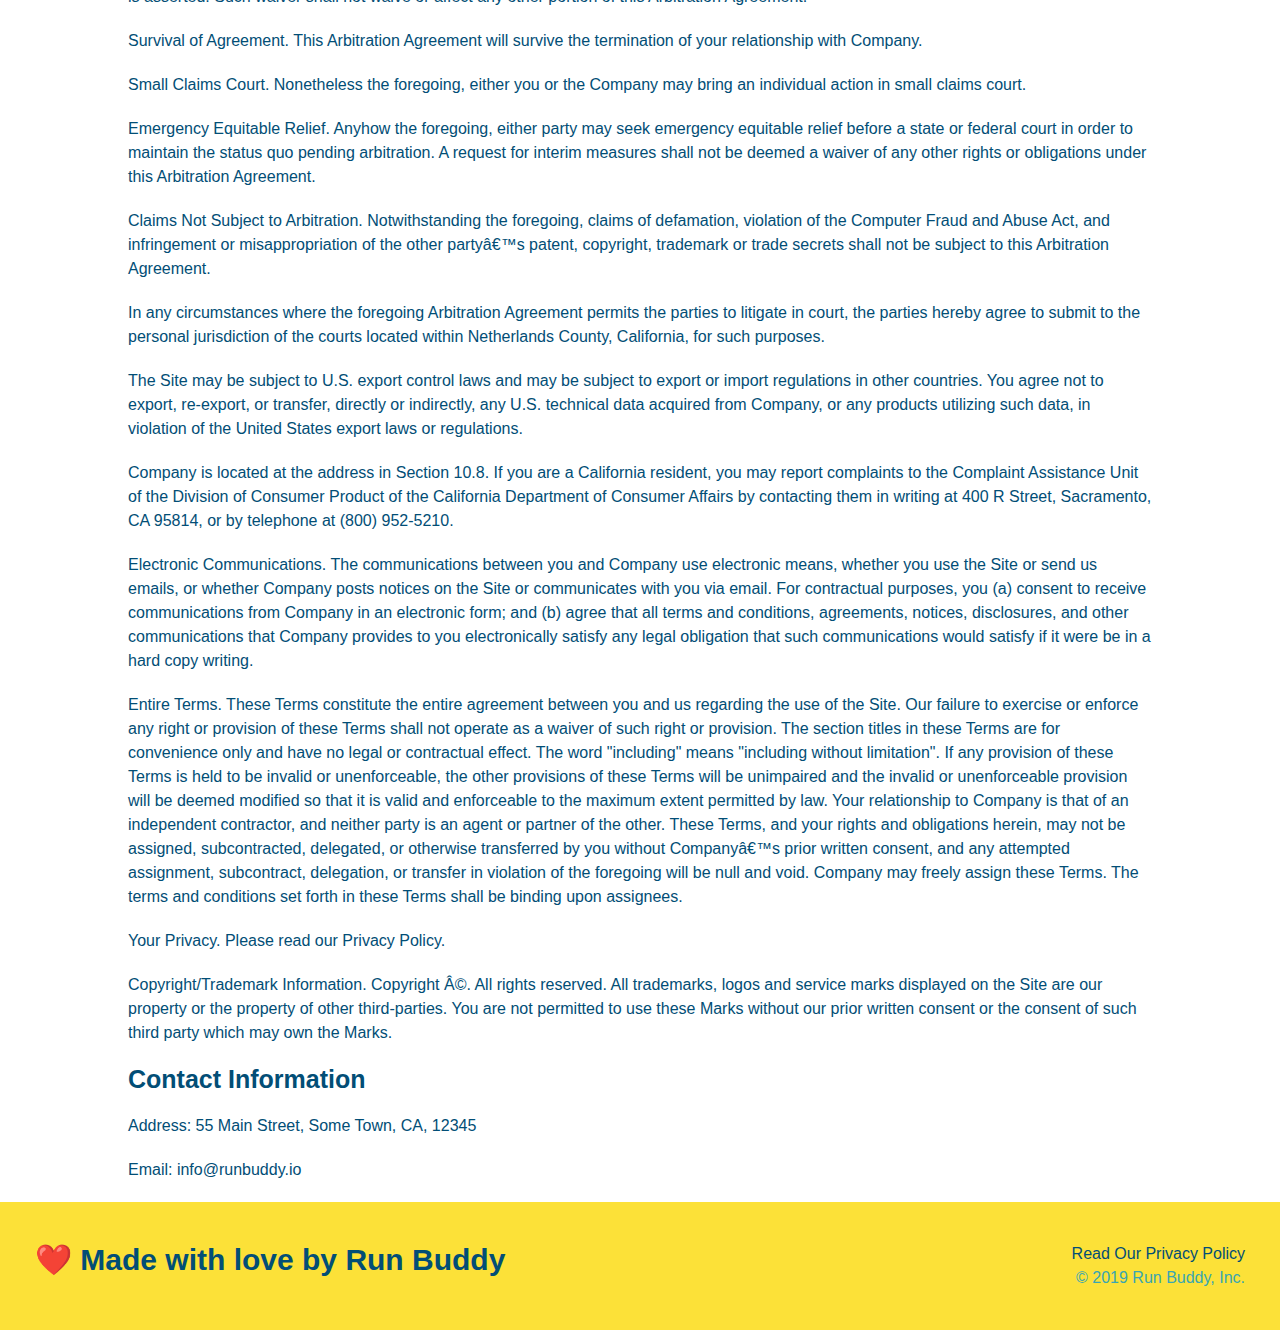
==== commit b6076ac4: "Added Media Queries" ====
--- a/privacy-policy.html
+++ b/privacy-policy.html
@@ -1,6 +1,7 @@
 <!DOCTYPE html>
 <html lang="en">
     <head>
+      <meta name="viewport" content="width=device-width, initial-scale=1.0" />
         <meta charset="UTF-8" />
         <title>Privacy Policy - Run Buddy</title>
         <link rel="stylesheet" href="./assets/css/style.css" />
--- a/assets/css/style.css
+++ b/assets/css/style.css
@@ -13,6 +13,9 @@
 header {
     padding: 20px 35px;
     background-color: #39a6b2;
+    display: flex;
+    justify-content: space-between;
+    flex-wrap: wrap;
 }
 
 header h1 {
@@ -20,7 +23,6 @@
     font-size: 36px;
     color: #fce138;
     margin: 0;
-    display: inline;
 }
 
 header a {
@@ -29,66 +31,56 @@
 }
 
 header nav {
-    float: right;
     margin: 7px 0;
 }
 
-header nav ul li {
-    display: inline;
+header nav ul {
+    display: flex;
+    flex-wrap: wrap;
+    justify-content: space-between;
+    align-items: center;
+    list-style: none;
 }
 
 header nav ul li a {
-    margin: 0 30px;
+    padding: 10px 15px;
     font-weight: lighter;
-    font-size: 22px;
-}
-
-/* apply styles to footer */
-footer {
-    background: #fce138;
-    width: 100%;
-    padding: 40px 35px;
-}
-
-footer h2 {
-    display: inline;
-    color: #024e76;
-    font-size: 30px;
-    margin: 0;
-}
-
-footer div {
-    float: right;
-    line-height: 1.5;
-    text-align: right;
-}
-
-footer a {
-    color: #024e76;
-}
-
-section {
-    padding: 60px;
+    font-size: 1.55vw;
+    align-items: flex-start;
 }
 
 /* Hero Style Start */
 .hero {
     background-image: url(../images/hero-bg.jpg);
-    height: 600px;
     background-size: cover;
     background-position: center;
-    position: relative;
+    display: flex;
+    justify-content: center;
+    flex-wrap: wrap;
+}
+
+.hero-cta {
+    width: 35%;
+    text-align: right;
+    margin: 3.5%;
+    color: #ffffff;
+    font-size: 18px;
+    line-height: 1.2;
+}
+
+.hero-cta h2 {
+    font-style: italic;
+    font-size: 55px;
+    color: #fce138;
 }
 
 .hero-form {
     background-color: #fce138;
     padding: 20px;
-    width: 500px;
     color: #024e76;
     border: 3px solid #024e76;
-    position: absolute;
-    bottom: 120px;
-    right: 140px;
+    width: 40%;
+    margin: 3.5%;
 }
 
 .hero-form h3 {
@@ -124,34 +116,30 @@
 /*hero Style End */
 
 /* What we do section */
-.intro {
-    text-align: center;
-}
-
-
 .intro p {
     line-height: 1.7;
     color: #39a6b2;
     width: 80%;
     font-size: 20px;
     margin: 0 auto;
+    text-align: center;
 }
 /* end what we do section */
 
 /* Steps Section */
 .steps {
+    background: #fce138;
+}
+
+
+.section-title {
+    font-size: 48px;
+    color: #024e76;
+    border-bottom: 3px solid #024e76;
+    padding-bottom: 20px;
     text-align: center;
-    background: #fce138;
-}
-
-
-.section-title {
-    font-size: 55px;
-    color: #024e76;
-    margin-bottom: 35px;
-    padding: 0 100px 20px 100px;
-    display: inline-block;
-    border-bottom: 3px solid;
+    margin: 0 auto 35px auto;
+    width: 50%;
 }
 
 .primary-border {
@@ -162,83 +150,97 @@
     border-color: #39a6b2;
 }
 
-.steps div {
-    margin-bottom: 80px;
-}
-
-.steps img {
-    width: 15%;
-    margin: 10px 0;
-}
-
-.steps h3 {
+.step {
+    margin: 50px auto;
+    padding-bottom: 50px;
+    width: 80%;
+    border-bottom: 1px solid #39a6b2;
+    display: flex;
+    flex-wrap: wrap;
+    align-items: center;
+    justify-content: space-between;
+}
+
+.step-info {
+    display: flex;
+    flex-wrap: wrap;
+    align-items: center;
+    flex: 2 70%;
+}
+
+.step-img {
+    flex: 1 12%;
+    margin-right: 20px;
+}
+
+.step-img img {
+    max-width: 100%;
+}
+
+.step-text {
+    flex: 12;
+}
+
+.step h4 {
+    font-size: 26px;
+    line-height: 1.5;
+    color: #024e76;
+}
+
+.step h3 {
     color: #024e76;
     font-size: 46px;
-    margin-top: 10px;
-}
-
-.steps p {
+    flex: 1 30%;
+}
+
+.step p {
     color: #39a6b2;
-    font-size: 23px;
-}
-
-.steps span {
-    font-size: 38px;
+    font-size: 18px;
 }
 /*End Steps Section */
 
 /* Meet The Trainers Secton */
 .trainers {
-    text-align: center;
+    width: 100%;
+    margin: 0 auto;
+    display: flex;
+    flex-wrap: wrap;
+    justify-content: space-around;
 }
 
 .trainer {
-    width: 900px;
-    margin: 0 auto 30px auto;
+    margin: 20px;
     background: #024e76;
     color: #fce138;
-    overflow: auto;
+    flex: 1;
 }
 
 .trainer img {
-    width: 35%;
-    float: left;
+    width: 100%;
 }
 
 .trainer-bio {
-    padding: 35px;
-    float: left;
-    width: 65%;
-}
-
-.text-left {
-    text-align: left;
-}
-
-.text-right {
-    text-align: right;
+    padding: 25px;
+    line-height: 1.3;
 }
 
 .trainer-bio h3 {
-    font-size: 32px;
-    margin-bottom: 8px;
+    font-size: 28px;
 }
 
 .trainer-bio h4 {
     font-weight: lighter;
-    font-size: 26px;
-    margin-bottom: 25px;
+    font-size: 22px;
+    margin-bottom: 15px;
 }
 
 .trainer-bio p {
     font-size: 17px;
-    line-height: 1.3;
 }
 /*end of trainers */
 
 /* Contact Info */
 .contact {
-    text-align: center;
     background: #024e76;
 }
 
@@ -246,17 +248,22 @@
     color: #fce138;
 }
 
+.contact-info {
+    display: flex;
+    justify-content: space-between;
+    flex-wrap: wrap;
+}
+
+.contact-info > * {
+    flex: 1;
+    margin: 15px;
+}
+
 .contact-info iframe {
-    width: 400px;
     height: 400px;
 }
 
 .contact-info div {
-    width: 410px;
-    display: inline-block;
-    vertical-align: top;
-    text-align: left;
-    margin: 30px 0 0 60px;
     color: white;
 }
 
@@ -268,10 +275,95 @@
 .contact-info p, .contact-info address {
     margin: 20px 0;
     line-height: 1.5;
-    font-size: 20px;
+    font-size: 16px;
     font-style: normal;
 }
 
+.contact-form input, .contact-form textarea {
+    border: 1px solid #024e76;
+    display: block;
+    padding: 7px 15px;
+    font-size: 16px;
+    color: #024e76;
+    width: 100%;
+    margin-bottom: 15px;
+    margin-top: 5px;
+}
+
+
+.contact-form button {
+    width: 100%;
+    border: none;
+    background: #fce138;
+    text-align: center;
+    padding: 15px 0;
+    font-size: 16px;
+}
+
 .contact-info a {
     color: #fce138;
 }
+
+/* apply styles to footer */
+footer {
+    background: #fce138;
+    width: 100%;
+    padding: 40px 35px;
+    display: flex;
+    justify-content: space-between;
+    flex-wrap: wrap;
+}
+
+footer h2 {
+    display: inline;
+    color: #024e76;
+    font-size: 30px;
+    margin: 0;
+}
+
+footer div {
+    float: right;
+    line-height: 1.5;
+    text-align: right;
+}
+
+footer a {
+    color: #024e76;
+}
+
+section {
+    padding: 60px;
+}
+
+
+/* utility classes */
+.flex-row {
+    display: flex;
+}
+
+.text-left {
+    text-align: left;
+}
+
+.text-right {
+    text-align: right;
+}
+/* end utility classes */
+
+/* MEDIA QUERY FOR SMALLER DESKTOP SCREENS AND SMALLER */
+@media screen and (max-width: 980px) {
+    
+    }
+  }
+  
+  /* MEDIA QUERY FOR TABLETS AND SMALLER */
+  @media screen and (max-width: 768px) {
+    
+    }
+  }
+  
+  /* MEDIA QUERY FOR MOBILE PHONES AND SMALLER */
+  @media screen and (max-width: 575px) {
+
+    }
+  }